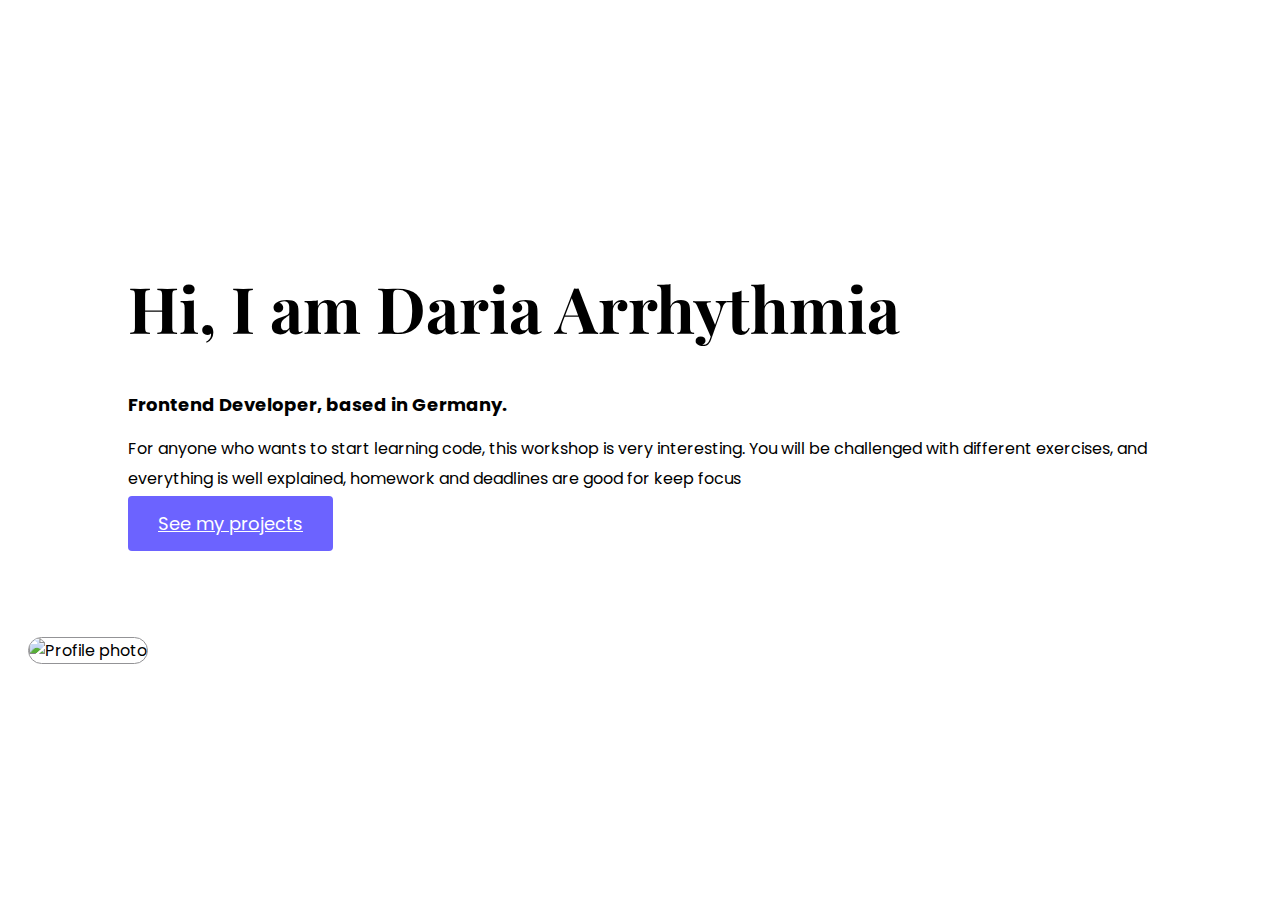
==== about.html @ a5496c3c "Created about-page" ====
<!DOCTYPE html>
<html lang="en">
  <head>
    <meta charset="UTF-8" />
    <meta http-equiv="X-UA-Compatible" content="IE=edge" />
    <meta name="viewport" content="width=device-width, initial-scale=1.0" />
    <link
      href="https://cdn.jsdelivr.net/npm/bootstrap@5.1.3/dist/css/bootstrap.min.css"
      rel="stylesheet"
      integrity="sha384-1BmE4kWBq78iYhFldvKuhfTAU6auU8tT94WrHftjDbrCEXSU1oBoqyl2QvZ6jIW3"
      crossorigin="anonymous"
    />
    <link rel="stylesheet" href="portfolio.css" />
    <script
      src="https://cdn.jsdelivr.net/npm/bootstrap@5.1.3/dist/js/bootstrap.bundle.min.js"
      integrity="sha384-ka7Sk0Gln4gmtz2MlQnikT1wXgYsOg+OMhuP+IlRH9sENBO0LRn5q+8nbTov4+1p"
      crossorigin="anonymous"
    ></script>
    <script
      src="https://kit.fontawesome.com/78ad99d881.js"
      crossorigin="anonymous"
    ></script>
    <link rel="preconnect" href="https://fonts.googleapis.com" />
    <link rel="preconnect" href="https://fonts.gstatic.com" crossorigin />
    <link
      href="https://fonts.googleapis.com/css2?family=Playfair+Display:wght@500;700&family=Poppins:wght@500;700&display=swap"
      rel="stylesheet"
    />
    <title>About Daria Arrhythmia</title>
  </head>
  <body>
    <div class="about-section container">
      <div class="row">
        <div class="col-lg-6">
          <div class="about-section-content">
            <h1 class="mb-4">Hi, I am Daria Arrhythmia</h1>
            <h2 class="mb-4">Frontend Developer, based in Germany.</h2>
            <p class="mb-5">
              For anyone who wants to start learning code, this workshop is very
              interesting. You will be challenged with different exercises, and
              everything is well explained, homework and deadlines are good for
              keep focus
            </p>
            <a href="" class="btn btn-branding">See my projects</a>
          </div>
        </div>
        <div class="col-lg-6">
          <img
            src="images/daria-arrhythmia.png"
            alt="Profile photo"
            class="img-fluid"
          />
        </div>
      </div>
    </div>
  </body>
</html>
---- portfolio.css ----
/*font-family: 'Playfair Display', serif;
font-family: 'Poppins', sans-serif;*/
:root {
  --branding-color: #6c63ff;
  --secondary-color: #f9f7fe;
  --heading-font-family: "Playfair Display", serif;
  --default-font-family: "Poppins", sans-serif;
}

body {
  font-family: var(--default-font-family);
}

h1,
h2,
h3,
h4,
h5,
h6 {
  color: black;
  font-family: var(--heading-font-family);
  font-weight: bold;
}

h1 {
  font-size: 96px;
  line-height: 1.5;
}

h2 {
  font-size: 64px;
}

p {
  font-weight: normal;
  font-size: 16px;
  line-height: 30px;
}

.hero {
  background: var(--secondary-color);
  text-align: center;
  padding: 160px 20px;
}

.hero p {
  font-size: 36px;
  font-weight: bold;
  margin: 0;
  color: #272142;
}

.hero h2 {
  font-family: var(--heading-font-family);
  font-weight: normal;
  line-height: 1.5;
  font-size: 24px;
}

.about-section {
  padding: 160px 20px;
}

.about-section h1 {
  font-size: 64px;
  line-height: 80px;
}

.about-section h2 {
  font-size: 18px;
  font-family: var(--default-font-family);
}

.about-section img {
  border-radius: 15px;
  border: 1px solid #939396;
}

.about-section-content {
  margin: 100px;
}

.btn-branding {
  background: var(--branding-color);
  border-radius: 4px;
  color: white;
  font-size: 18px;
  line-height: 27px;
  padding: 15px 30px;
}

.btn-branding-outline {
  color: var(--branding-color);
  border: 1px solid var(--branding-color);
  border-radius: 4px;
  font-size: 18px;
  line-height: 27px;
  padding: 15px 30px;
}

.project-desciption {
  padding: 120px 60px;
}

@media (max-width: 900px) {
  h1 {
    font-size: 44px;
    line-height: 56px;
  }

  h2 {
    font-size: 44px;
  }

  .hero {
    padding: 80px 20px;
  }

  .about-section {
    text-align: center;
    padding: 0;
  }

  .project-desciption {
    padding: 0;
    text-align: center;
  }

  .about-section h1 {
    font-size: 41px;
    line-height: 47px;
  }
}
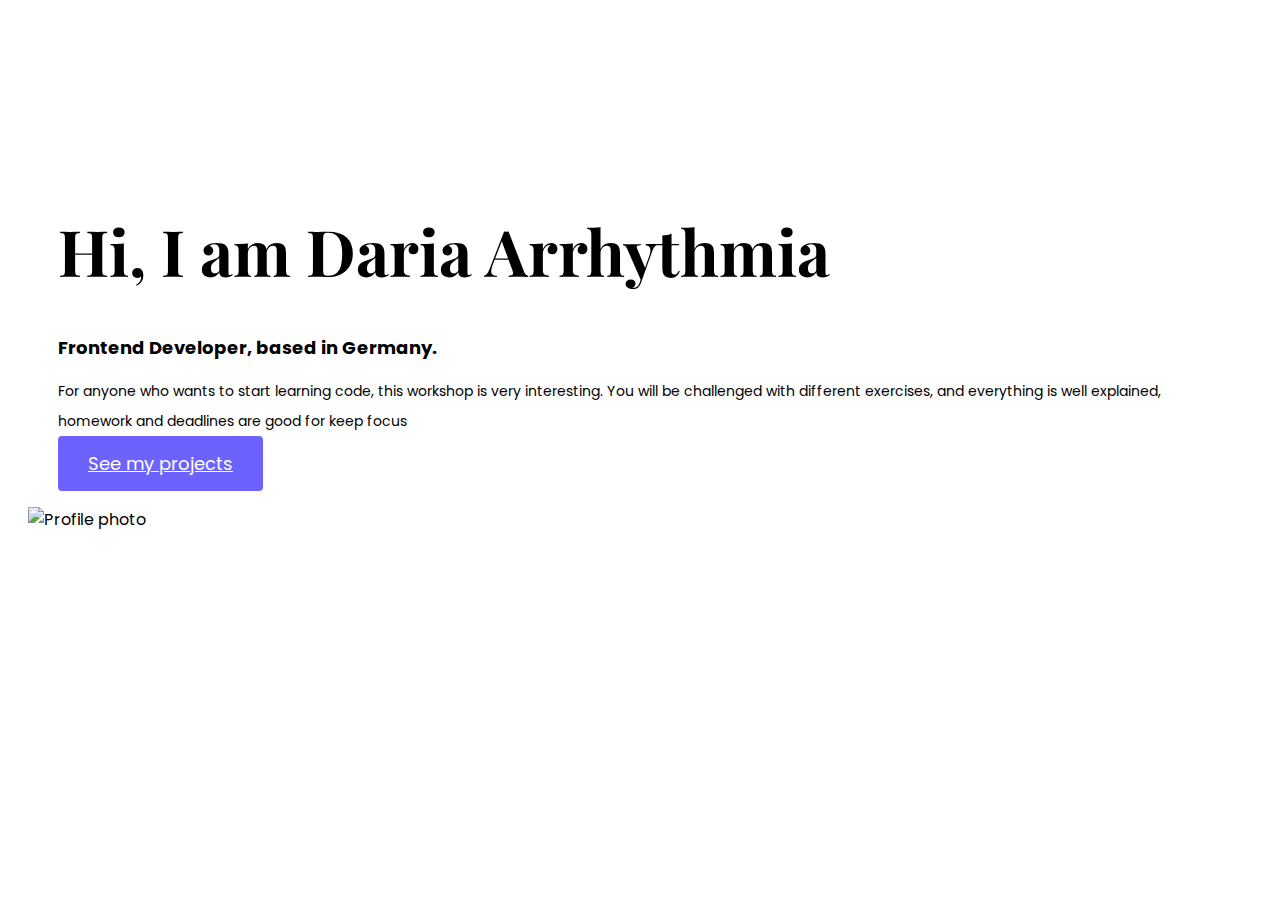
==== commit abe06719: "Added work page and changed classes on about page" ====
--- a/about.html
+++ b/about.html
@@ -29,10 +29,10 @@
     <title>About Daria Arrhythmia</title>
   </head>
   <body>
-    <div class="about-section container">
+    <div class="content-container container">
       <div class="row">
         <div class="col-lg-6">
-          <div class="about-section-content">
+          <div class="content">
             <h1 class="mb-4">Hi, I am Daria Arrhythmia</h1>
             <h2 class="mb-4">Frontend Developer, based in Germany.</h2>
             <p class="mb-5">
--- a/portfolio.css
+++ b/portfolio.css
@@ -1,5 +1,3 @@
-/*font-family: 'Playfair Display', serif;
-font-family: 'Poppins', sans-serif;*/
 :root {
   --branding-color: #6c63ff;
   --secondary-color: #f9f7fe;
@@ -57,27 +55,33 @@
   font-size: 24px;
 }
 
-.about-section {
+.content-container {
   padding: 160px 20px;
 }
 
-.about-section h1 {
+.content h1 {
   font-size: 64px;
   line-height: 80px;
 }
 
-.about-section h2 {
+.content h2 {
   font-size: 18px;
   font-family: var(--default-font-family);
 }
 
-.about-section img {
-  border-radius: 15px;
-  border: 1px solid #939396;
+.content h3 {
+  font-size: 24px;
+  line-height: 1.5;
+
+  font-family: var(--default-font-family);
 }
 
-.about-section-content {
-  margin: 100px;
+.content p {
+  font-size: 14px;
+}
+
+.content {
+  margin: 30px;
 }
 
 .btn-branding {
@@ -116,7 +120,7 @@
     padding: 80px 20px;
   }
 
-  .about-section {
+  .content {
     text-align: center;
     padding: 0;
   }
@@ -125,9 +129,4 @@
     padding: 0;
     text-align: center;
   }
-
-  .about-section h1 {
-    font-size: 41px;
-    line-height: 47px;
-  }
 }
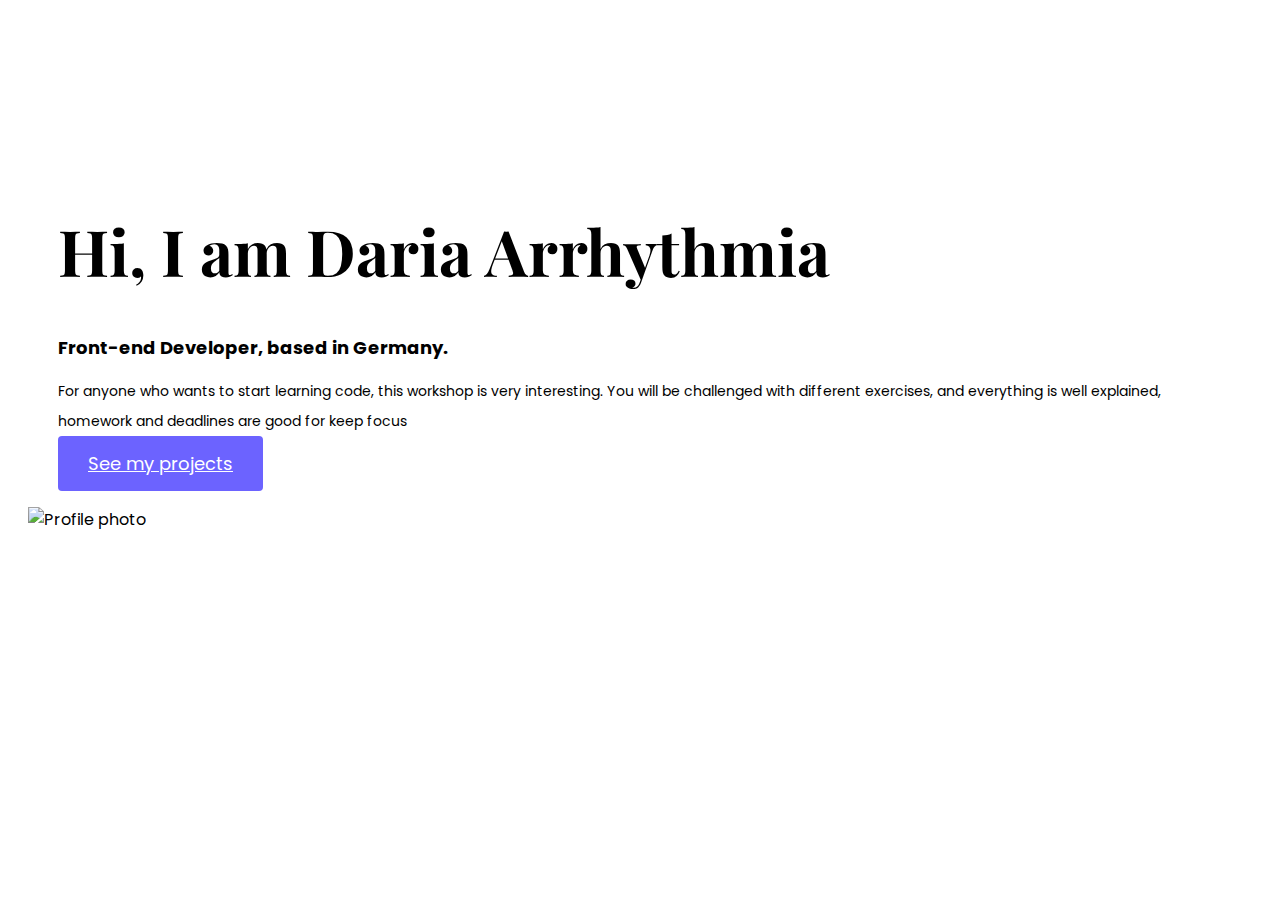
==== commit 15fd3efc: "Changed navbar" ====
--- a/about.html
+++ b/about.html
@@ -34,7 +34,7 @@
         <div class="col-lg-6">
           <div class="content">
             <h1 class="mb-4">Hi, I am Daria Arrhythmia</h1>
-            <h2 class="mb-4">Frontend Developer, based in Germany.</h2>
+            <h2 class="mb-4">Front-end Developer, based in Germany.</h2>
             <p class="mb-5">
               For anyone who wants to start learning code, this workshop is very
               interesting. You will be challenged with different exercises, and
--- a/portfolio.css
+++ b/portfolio.css
@@ -106,6 +106,37 @@
   padding: 120px 60px;
 }
 
+.logo {
+  max-height: 40px;
+}
+
+nav {
+  padding: 20px 0;
+}
+
+nav ul {
+  padding: 0;
+  margin: 0;
+}
+
+nav li {
+  display: inline;
+  list-style: none;
+  line-height: 42px;
+  margin-left: 15px;
+}
+
+nav a {
+  text-decoration: none;
+  color: #272142;
+  transition: all 100ms ease-in-out;
+}
+
+nav a:hover,
+nav li.active a {
+  color: var(--branding-color);
+}
+
 @media (max-width: 900px) {
   h1 {
     font-size: 44px;
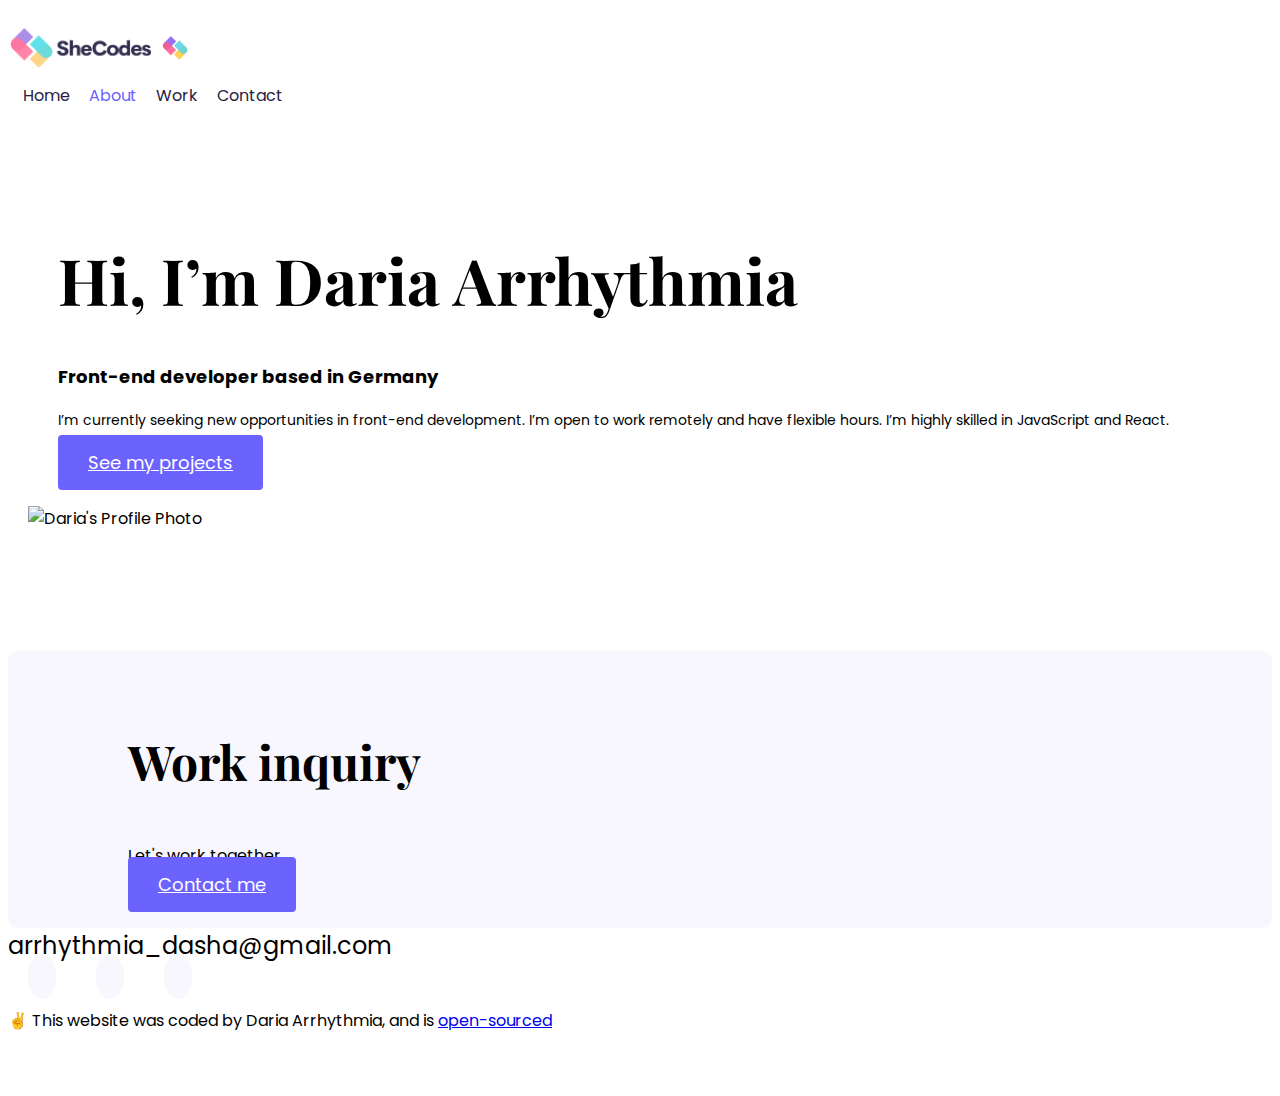
==== commit e4ea0b27: "SEO friendly" ====
--- a/about.html
+++ b/about.html
@@ -28,30 +28,117 @@
     />
     <title>About Daria Arrhythmia</title>
   </head>
-  <body>
+  <body cz-shortcut-listen="true">
+    <div class="container">
+      <nav class="d-flex justify-content-between">
+        <a href="/" title="Homepage">
+          <img
+            src="images/logo.png"
+            class="logo d-none d-md-block"
+            alt="Daria Logo"
+          />
+          <img
+            src="images/logo-small.jpg"
+            class="logo d-block d-md-none"
+            alt="Daria Logo"
+          />
+        </a>
+        <ul>
+          <li>
+            <a href="/" title="Homepage"> Home</a>
+          </li>
+          <li class="active">
+            <a href="/about.html" title="About Daria"> About</a>
+          </li>
+          <li>
+            <a href="/work.html" title="Daria's work"> Work</a>
+          </li>
+          <li>
+            <a href="/contact.html" title="Contact Daria"> Contact</a>
+          </li>
+        </ul>
+      </nav>
+    </div>
     <div class="content-container container">
       <div class="row">
         <div class="col-lg-6">
           <div class="content">
-            <h1 class="mb-4">Hi, I am Daria Arrhythmia</h1>
-            <h2 class="mb-4">Front-end Developer, based in Germany.</h2>
+            <h1 class="mb-4">Hi, I’m Daria Arrhythmia</h1>
+            <h2 class="mb-4">Front-end developer based in Germany</h2>
             <p class="mb-5">
-              For anyone who wants to start learning code, this workshop is very
-              interesting. You will be challenged with different exercises, and
-              everything is well explained, homework and deadlines are good for
-              keep focus
+              I’m currently seeking new opportunities in front-end development.
+              I’m open to work remotely and have flexible hours. I’m highly
+              skilled in JavaScript and React.
             </p>
-            <a href="" class="btn btn-branding">See my projects</a>
+            <a href="/work.html" class="btn btn-branding">See my projects</a>
           </div>
         </div>
         <div class="col-lg-6">
           <img
             src="images/daria-arrhythmia.png"
-            alt="Profile photo"
+            alt="Daria's Profile Photo"
             class="img-fluid"
           />
         </div>
       </div>
     </div>
+    <footer class="container">
+      <div class="contact-box justify-content-between mb-5 d-none d-md-flex">
+        <div>
+          <h3>Work inquiry</h3>
+          <p class="text-muted">Let's work together</p>
+        </div>
+        <div>
+          <a
+            href="/contact.html"
+            class="btn btn-branding mt-3"
+            title="Contact Daria"
+          >
+            Contact me
+          </a>
+        </div>
+      </div>
+      <div class="d-flex justify-content-center mb-5">
+        <a
+          href="mailto:irimiiadaria@gmail.com"
+          class="email-link"
+          title="Email Daria"
+        >
+          arrhythmia_dasha@gmail.com
+        </a>
+      </div>
+      <div class="social-links d-flex justify-content-center">
+        <a
+          href="https://github.com/arrhythmia-dasha001"
+          target="_blank"
+          title="GitHub Profile"
+        >
+          <i class="fab fa-github" aria-hidden="true"></i>
+        </a>
+        <a
+          href="https://www.instagram.com/arrhythmia_dasha/"
+          target="_blank"
+          title="Instragram Profile"
+        >
+          <i class="fab fa-instagram" aria-hidden="true"></i>
+        </a>
+        <a
+          href="https://www.facebook.com/profile.php?id=100022212465745"
+          target="_blank"
+          title="Facebook Profile"
+        >
+          <i class="fab fa-facebook" aria-hidden="true"></i>
+        </a>
+      </div>
+      <p class="text-center mt-5">
+        ✌️ This website was coded by Daria Arrhythmia, and is
+        <a
+          href="https://github.com/arrhythmia-dasha001/portfolio_project"
+          target="_blank"
+        >
+          open-sourced
+        </a>
+      </p>
+    </footer>
   </body>
 </html>
--- a/portfolio.css
+++ b/portfolio.css
@@ -29,6 +29,10 @@
   font-size: 64px;
 }
 
+h3 {
+  font-size: 48px;
+}
+
 p {
   font-weight: normal;
   font-size: 16px;
@@ -38,7 +42,7 @@
 .hero {
   background: var(--secondary-color);
   text-align: center;
-  padding: 160px 20px;
+  padding: 80px 20px;
 }
 
 .hero p {
@@ -56,7 +60,7 @@
 }
 
 .content-container {
-  padding: 160px 20px;
+  padding: 60px 20px;
 }
 
 .content h1 {
@@ -137,18 +141,57 @@
   color: var(--branding-color);
 }
 
+footer {
+  margin: 60px 0;
+}
+
+footer .contact-box {
+  background: var(--secondary-color);
+  padding: 30px 120px;
+  border-radius: 10px;
+}
+
+footer .contact-box p {
+  margin: 0;
+}
+
+footer .email-link {
+  text-decoration: none;
+  color: black;
+  font-size: 24px;
+}
+
+footer .email-link:hover {
+  color: var(--branding-color);
+}
+
+footer .social-links a {
+  margin: 0 20px;
+  color: var(--branding-color);
+  background: var(--secondary-color);
+  padding: 10px 14px;
+  border-radius: 50%;
+  font-size: 18px;
+  transition: all 100ms ease-in-out;
+}
+
+footer .social-links a:hover {
+  color: white;
+  background: var(--branding-color);
+}
+
 @media (max-width: 900px) {
   h1 {
     font-size: 44px;
-    line-height: 56px;
+    line-height: 1.5;
   }
 
   h2 {
     font-size: 44px;
   }
 
-  .hero {
-    padding: 80px 20px;
+  h3 {
+    font-size: 26px;
   }
 
   .content {
